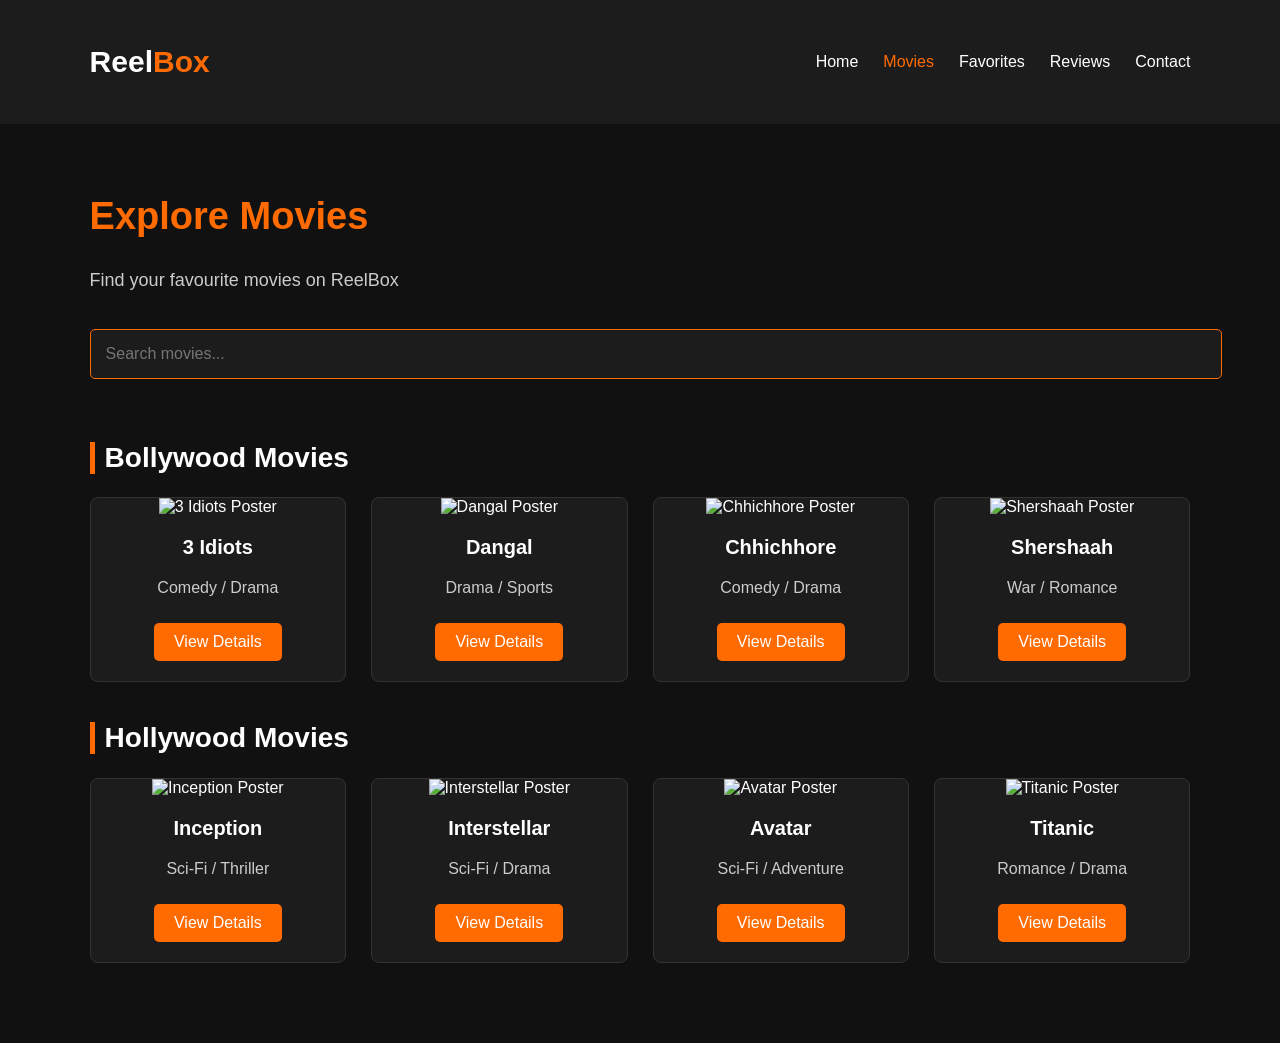
==== movies.html @ d0d6030f "Add files via upload" ====
<!DOCTYPE html>
<html lang="en">
<head>
    <meta charset="UTF-8">
    <meta name="viewport" content="width=device-width, initial-scale=1.0">
    <title>ReelBox | Movies</title>
    <link rel="stylesheet" href="style.css">
</head>
<body>

    <!-- Navbar -->
    <nav class="navbar">
        <h2 class="logo">Reel<span>Box</span></h2>

        <ul class="nav-links">
            <li><a href="index.html">Home</a></li>
            <li><a href="movies.html" class="active">Movies</a></li>
            <li><a href="favorites.html">Favorites</a></li>
            <li><a href="reviews.html">Reviews</a></li>
            <li><a href="contact.html">Contact</a></li>
        </ul>
    </nav>

    <!-- Movies Section -->
    <section class="movies-section">

        <h1>Explore Movies</h1>
        <p>Find your favourite movies on ReelBox</p>

        <!-- Search -->
        <input
            type="text"
            id="searchInput"
            placeholder="Search movies..."
        >

        <!-- Bollywood -->
        <div class="category">
            <h2>Bollywood Movies</h2>

            <div class="movie-container">

                <div class="movie-card">
                    <img src="https://encrypted-tbn0.gstatic.com/images?q=tbn:ANd9GcSSW5tXcNZgPHs6j1UwF9M7l2Sn3sa9dNvmEhg7FD7Zjg&s=10" alt="3 Idiots Poster">
                    <h3>3 Idiots</h3>
                    <p>Comedy / Drama</p>
                    <a href="movie-details.html">View Details</a>
                </div>

                <div class="movie-card">
                    <img src="https://encrypted-tbn0.gstatic.com/images?q=tbn:ANd9GcT-kJRsLoYxRBpYMYaeE4OCwuSlBIbb5u81uac-XwzDow&s=10" alt="Dangal Poster">
                    <h3>Dangal</h3>
                    <p>Drama / Sports</p>
                    <a href="movie-details.html">View Details</a>
                </div>

                <div class="movie-card">
                    <img src="https://encrypted-tbn0.gstatic.com/images?q=tbn:ANd9GcQ-nHZqcWjVirC6LaDikNF6iQQwhtvPwcrjvZknZ-30og&s=10" alt="Chhichhore Poster">
                    <h3>Chhichhore</h3>
                    <p>Comedy / Drama</p>
                    <a href="movie-details.html">View Details</a>
                </div>

                <div class="movie-card">
                    <img src="https://encrypted-tbn0.gstatic.com/images?q=tbn:ANd9GcQmQ--MKJ9BMc7NGXhbhfqYIDgeVG6s5LKkuMJqLls_IA&s=10" alt="Shershaah Poster">
                    <h3>Shershaah</h3>
                    <p>War / Romance</p>
                    <a href="movie-details.html">View Details</a>
                </div>

            </div>
        </div>

        <!-- Hollywood -->
        <div class="category">
            <h2>Hollywood Movies</h2>

            <div class="movie-container">

                <div class="movie-card">
                    <img src="https://encrypted-tbn0.gstatic.com/images?q=tbn:ANd9GcQBbURRGnh1Vn4Y1H0c9ttHPJ0AfLwoyDM4N-OTIlh2ow&s=10" alt="Inception Poster">
                    <h3>Inception</h3>
                    <p>Sci-Fi / Thriller</p>
                    <a href="movie-details.html">View Details</a>
                </div>

                <div class="movie-card">
                    <img src="https://encrypted-tbn0.gstatic.com/images?q=tbn:ANd9GcR3u2sQsyhArChWFci_uRUDeYspdvWF89pq5gcAI4tZfA&s=10" alt="Interstellar Poster">
                    <h3>Interstellar</h3>
                    <p>Sci-Fi / Drama</p>
                    <a href="movie-details.html">View Details</a>
                </div>

                <div class="movie-card">
                    <img src="https://encrypted-tbn0.gstatic.com/images?q=tbn:ANd9GcSVOEduVJm0g_07YhFMbYj2CcIFG9pOnVzdiuYTvp91Bw&s=10" alt="Avatar Poster">
                    <h3>Avatar</h3>
                    <p>Sci-Fi / Adventure</p>
                    <a href="movie-details.html">View Details</a>
                </div>

                <div class="movie-card">
                    <img src="https://encrypted-tbn0.gstatic.com/images?q=tbn:ANd9GcRErvzi-28e-p5B_jrBUhoStBmYgUg2OliDZzZ8BmC_yA&s=10" alt="Titanic Poster">
                    <h3>Titanic</h3>
                    <p>Romance / Drama</p>
                    <a href="movie-details.html">View Details</a>
                </div>

            </div>
        </div>

    </section>

    <script src="script.js"></script>
</body>
</html>
---- style.css ----
body {
    margin: 0;
    font-family: Arial, sans-serif;
    background-color: #111111;
    color: white;
}


/* Navbar */

.navbar {
    background-color: #1c1c1c;
    padding: 20px 7%;
    display: flex;
    justify-content: space-between;
    align-items: center;
}

.logo {
    font-size: 30px;
}

.logo span {
    color: #ff6b00;
}

.nav-links {
    display: flex;
    gap: 25px;
    list-style: none;
}

.nav-links a {
    color: white;
    text-decoration: none;
}

.nav-links a:hover,
.nav-links a.active {
    color: #ff6b00;
}


/* Home Page Banner */

.banner {
    background-color: #222222;
    padding: 60px 7%;
}

.banner h1 {
    font-size: 40px;
    color: #ff6b00;
}

.banner p {
    font-size: 18px;
    color: #cccccc;
}

.btn {
    display: inline-block;
    background-color: #ff6b00;
    color: white;
    padding: 12px 25px;
    margin-top: 10px;
    border-radius: 5px;
    text-decoration: none;
}

.btn:hover {
    background-color: white;
    color: #ff6b00;
}


/* Home Page Sections */

.section {
    padding: 40px 7%;
}

.section h2 {
    font-size: 28px;
    border-left: 5px solid #ff6b00;
    padding-left: 10px;
}


/* Home Featured Movies */

.section .movie-container {
    display: grid;
    grid-template-columns: repeat(3, 1fr);
    gap: 25px;
}

.section .movie-card {
    background-color: #1c1c1c;
    text-align: center;
    border: 1px solid #333333;
    border-radius: 8px;
    padding-bottom: 20px;
}

.section .movie-card img {
    width: 100%;
    height: 350px;
    object-fit: cover;
}

.section .movie-card h3 {
    font-size: 22px;
}

.section .movie-card p {
    color: #cccccc;
}

.section .movie-card .btn {
    margin-top: 10px;
}


/* Explore Genres */

.genre-container {
    display: flex;
    flex-wrap: wrap;
    gap: 15px;
}

.genre-container a {
    background-color: #1c1c1c;
    color: white;
    border: 1px solid #ff6b00;
    padding: 10px 20px;
    border-radius: 20px;
    text-decoration: none;
}

.genre-container a:hover {
    background-color: #ff6b00;
}


/* Movies Page */

.movies-section {
    padding: 40px 7%;
}

.movies-section h1 {
    font-size: 38px;
    color: #ff6b00;
}

.movies-section > p {
    color: #cccccc;
    font-size: 18px;
}


/* Search Bar */

#searchInput {
    width: 100%;
    padding: 15px;
    margin: 20px 0 40px;
    background-color: #1c1c1c;
    color: white;
    border: 1px solid #ff6b00;
    border-radius: 5px;
    font-size: 16px;
}


/* Movie Categories */

.category {
    margin-bottom: 40px;
}

.category h2 {
    font-size: 28px;
    border-left: 5px solid #ff6b00;
    padding-left: 10px;
}


/* Movies Page Cards */

.movies-section .movie-container {
    display: grid;
    grid-template-columns: repeat(4, 1fr);
    gap: 25px;
}

.movies-section .movie-card {
    background-color: #1c1c1c;
    text-align: center;
    border: 1px solid #333333;
    border-radius: 8px;
    padding-bottom: 20px;
}

.movies-section .movie-card img {
    width: 100%;
    height: 300px;
    object-fit: cover;
}

.movies-section .movie-card h3 {
    font-size: 20px;
}

.movies-section .movie-card p {
    color: #cccccc;
}

.movies-section .movie-card a {
    display: inline-block;
    background-color: #ff6b00;
    color: white;
    padding: 10px 20px;
    margin-top: 10px;
    border-radius: 5px;
    text-decoration: none;
}

.movies-section .movie-card a:hover {
    background-color: white;
    color: #ff6b00;
}


/* Footer */

footer {
    background-color: #1c1c1c;
    color: #aaaaaa;
    text-align: center;
    padding: 20px;
}


/* Mobile Screen */

@media (max-width: 768px) {

    .navbar {
        flex-direction: column;
    }

    .nav-links {
        flex-wrap: wrap;
        justify-content: center;
        padding: 0;
    }

    .section .movie-container {
        grid-template-columns: repeat(2, 1fr);
    }

    .movies-section .movie-container {
        grid-template-columns: repeat(2, 1fr);
    }
}

@media (max-width: 480px) {

    .section .movie-container {
        grid-template-columns: 1fr;
    }

    .movies-section .movie-container {
        grid-template-columns: 1fr;
    }
}
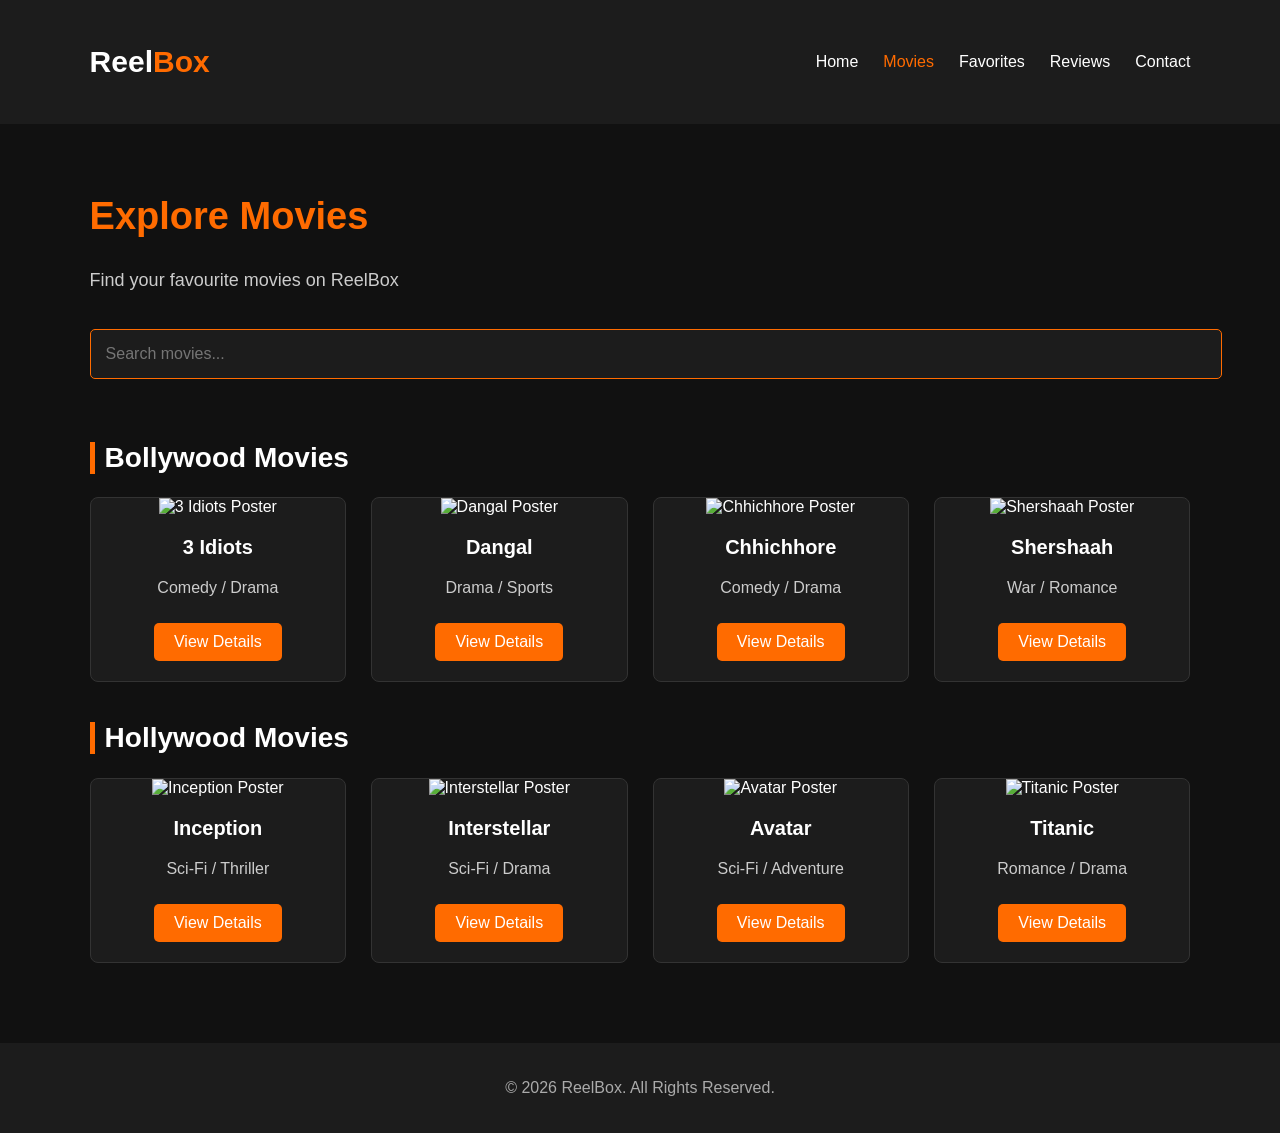
==== commit 3030a392: "Update movies.html" ====
--- a/movies.html
+++ b/movies.html
@@ -1,4 +1,3 @@
-
 <!DOCTYPE html>
 <html lang="en">
 <head>
@@ -45,28 +44,28 @@
                     <img src="https://encrypted-tbn0.gstatic.com/images?q=tbn:ANd9GcSSW5tXcNZgPHs6j1UwF9M7l2Sn3sa9dNvmEhg7FD7Zjg&s=10" alt="3 Idiots Poster">
                     <h3>3 Idiots</h3>
                     <p>Comedy / Drama</p>
-                    <a href="movie-details.html">View Details</a>
+                    <a href="movie-details.html?movie=3-idiots" class="btn">View Details</a>
                 </div>
 
                 <div class="movie-card">
                     <img src="https://encrypted-tbn0.gstatic.com/images?q=tbn:ANd9GcT-kJRsLoYxRBpYMYaeE4OCwuSlBIbb5u81uac-XwzDow&s=10" alt="Dangal Poster">
                     <h3>Dangal</h3>
                     <p>Drama / Sports</p>
-                    <a href="movie-details.html">View Details</a>
+                    <a href="movie-details.html?movie=dangal" class="btn">View Details</a>
                 </div>
 
                 <div class="movie-card">
                     <img src="https://encrypted-tbn0.gstatic.com/images?q=tbn:ANd9GcQ-nHZqcWjVirC6LaDikNF6iQQwhtvPwcrjvZknZ-30og&s=10" alt="Chhichhore Poster">
                     <h3>Chhichhore</h3>
                     <p>Comedy / Drama</p>
-                    <a href="movie-details.html">View Details</a>
+                    <a href="movie-details.html?movie=chhichhore" class="btn">View Details</a>
                 </div>
 
                 <div class="movie-card">
                     <img src="https://encrypted-tbn0.gstatic.com/images?q=tbn:ANd9GcQmQ--MKJ9BMc7NGXhbhfqYIDgeVG6s5LKkuMJqLls_IA&s=10" alt="Shershaah Poster">
                     <h3>Shershaah</h3>
                     <p>War / Romance</p>
-                    <a href="movie-details.html">View Details</a>
+                    <a href="movie-details.html?movie=shershaah" class="btn">View Details</a>
                 </div>
 
             </div>
@@ -82,28 +81,28 @@
                     <img src="https://encrypted-tbn0.gstatic.com/images?q=tbn:ANd9GcQBbURRGnh1Vn4Y1H0c9ttHPJ0AfLwoyDM4N-OTIlh2ow&s=10" alt="Inception Poster">
                     <h3>Inception</h3>
                     <p>Sci-Fi / Thriller</p>
-                    <a href="movie-details.html">View Details</a>
+                    <a href="movie-details.html?movie=inception" class="btn">View Details</a>
                 </div>
 
                 <div class="movie-card">
                     <img src="https://encrypted-tbn0.gstatic.com/images?q=tbn:ANd9GcR3u2sQsyhArChWFci_uRUDeYspdvWF89pq5gcAI4tZfA&s=10" alt="Interstellar Poster">
                     <h3>Interstellar</h3>
                     <p>Sci-Fi / Drama</p>
-                    <a href="movie-details.html">View Details</a>
+                    <a href="movie-details.html?movie=interstellar" class="btn">View Details</a>
                 </div>
 
                 <div class="movie-card">
                     <img src="https://encrypted-tbn0.gstatic.com/images?q=tbn:ANd9GcSVOEduVJm0g_07YhFMbYj2CcIFG9pOnVzdiuYTvp91Bw&s=10" alt="Avatar Poster">
                     <h3>Avatar</h3>
                     <p>Sci-Fi / Adventure</p>
-                    <a href="movie-details.html">View Details</a>
+                    <a href="movie-details.html?movie=avatar" class="btn">View Details</a>
                 </div>
 
                 <div class="movie-card">
                     <img src="https://encrypted-tbn0.gstatic.com/images?q=tbn:ANd9GcRErvzi-28e-p5B_jrBUhoStBmYgUg2OliDZzZ8BmC_yA&s=10" alt="Titanic Poster">
                     <h3>Titanic</h3>
                     <p>Romance / Drama</p>
-                    <a href="movie-details.html">View Details</a>
+                    <a href="movie-details.html?movie=titanic" class="btn">View Details</a>
                 </div>
 
             </div>
@@ -111,6 +110,11 @@
 
     </section>
 
+    <!-- Footer -->
+    <footer>
+        <p>© 2026 ReelBox. All Rights Reserved.</p>
+    </footer>
+
     <script src="script.js"></script>
 </body>
-</html>+</html>
